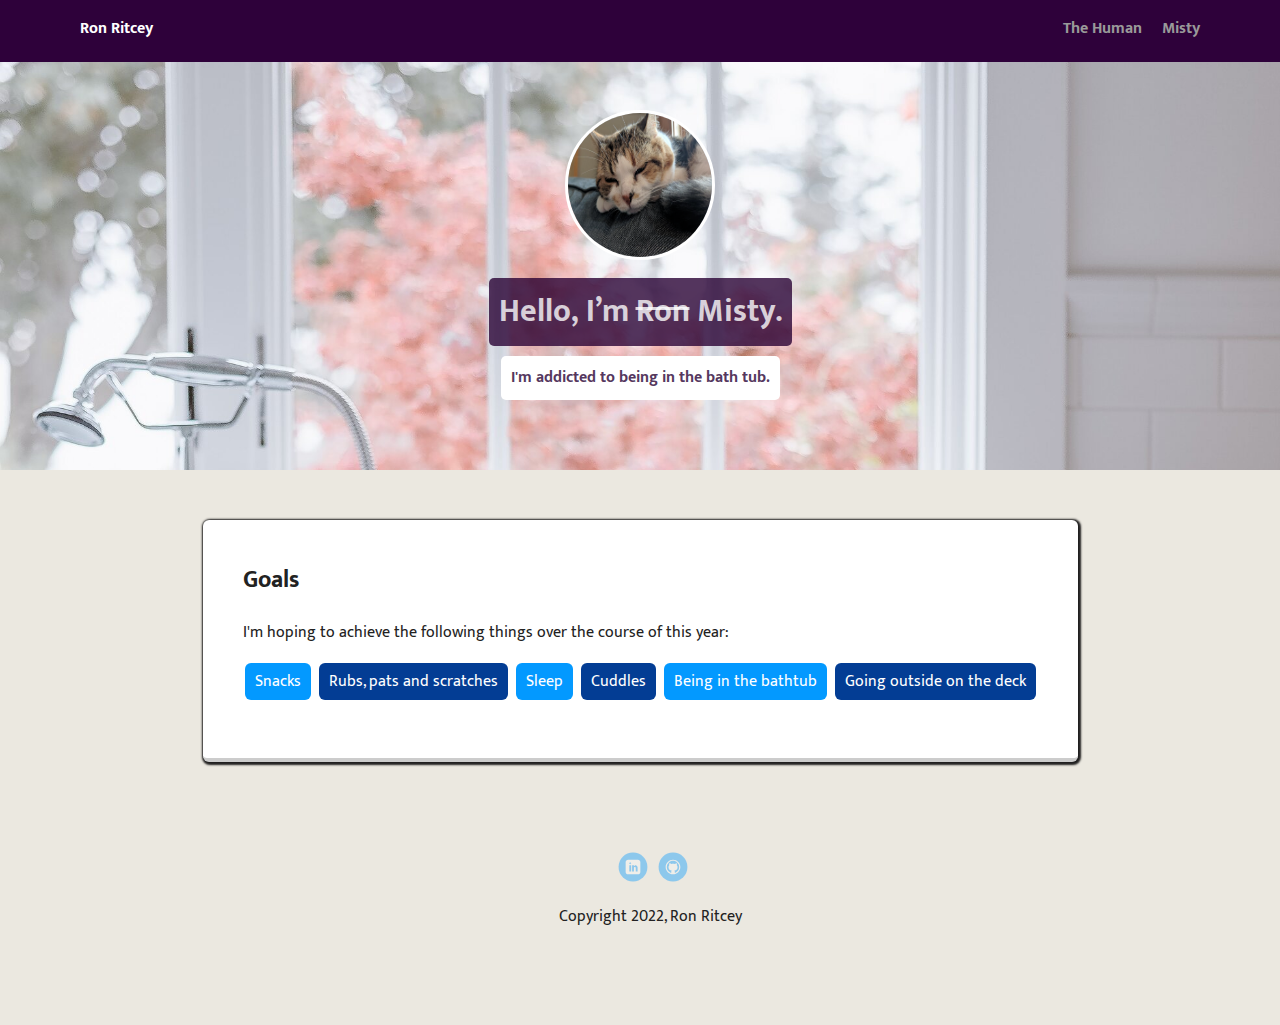
==== portfolio_update_v1/experience.html @ 438f9858 "Personalized index.html, added experience.html and made styling changes in styles.css" ====
<!doctype html>
<html lang="en">
    <head>
        <meta charset="utf-8">
        <title>Ron Ritcey's Profile</title>
        <meta name="viewport" content="width=device-width, initial-scale=1.0">
        <link rel="stylesheet" href="styles.css">
        <link href="https://fonts.googleapis.com/css2?family=Mukta&display=swap" rel="stylesheet">
    </head>
    
    <body>

        <div class="main-nav2">
            <ul class="nav">
            <li class="name">Ron Ritcey</li>
            <li><a href="index.html">The Human</a></li>
            <li><a href="#">Misty</a></li>
            </ul>
        </div>

        <header class="head">
            <img src="images/misty2smallest.png" alt="Photo of Misty the cat" class="profile-image">
            <h1 class="name1">Hello, I’m <del>Ron</del> Misty.</h1>
            <p class="location1"><strong>I'm addicted to being in the bath tub.</strong></p>
        </header>

        <main class="flex">
        
            <div class="card2">
                <h2>Goals</h2>
                <p>I'm hoping to achieve the following things over the course of this year:</p>
                <ul class="skills">
                    <li>Snacks</li>
                    <li>Rubs, pats and scratches</li>
                    <li>Sleep</li>
                    <li>Cuddles</li>
                    <li>Being in the bathtub</li>
                    <li>Going outside on the deck</li>
                </ul>
                
            </div> 
        
        </main>
            
        <footer>
            <ul>
                <li><a href="https://www.linkedin.com/in/ron-ritcey-603503146/" class="social linkedin">LinkedIn</a></li>
                <li><a href="https://github.com/RR8484" class="social github">Github</a></li>
            </ul>
            <p class="copyright">Copyright 2022, Ron Ritcey</p>
        </footer>
    </body>
</html>
---- portfolio_update_v1/styles.css ----
/* Global Layout Set-up */
* { 
  box-sizing: border-box;
}
  
body {
  margin: 0;
  padding: 0;
  text-align: center;
  font-family: 'Mukta', sans-serif;
  color: #222;
  background: #ebe8e0;
}
/* Link Styles */

a {
  text-decoration: none;
  color: #999;
}
a:hover {
  color: #1624e6;
}

/* Section Styles */
.main-nav2 {
  width: 100%;
  background: rgb(46, 1, 58);
  min-height: 30px;
  padding: 10px;
  position: fixed;
  text-align: center;
}

.main-nav {
  width: 100%;
  background: rgb(4, 1, 156);
  min-height: 30px;
  padding: 10px;
  position: fixed;
  text-align: center;
}
.nav {
  display: flex;
  justify-content: space-around;
  font-weight: 700;
  list-style-type: none;
  margin: 0 auto;
  padding: 0;
}

.nav .name {
    display: block;
    margin-right: auto;
    color: white;
}
.nav li {
  padding: 5px 10px 10px 10px;
}
.nav a {
  transition: all .5s;
}
.nav a:hover {
  color: white
}


header {
  text-align: center;
  background: url('images/blue.jpg') no-repeat top center ;
  background-size: cover;
  overflow: hidden;
  padding-top: 60px;
}
header {
  line-height: 1.5;
}
header .profile-image {
  margin-top: 50px;
  width: 150px;
  height: 150px;
  border-radius: 50%;
  border: 3px solid white;
  transition: all .5s;
}
header .profile-image:hover {
  transform: scale(1.2) rotate(5deg);
}
.head {
  background: url('images/tubsmaller.jpg') no-repeat top center ;
  background-size: cover;
  overflow: hidden;
  padding-top: 60px;
}
.name1{
  background-color: rgba(39, 0, 51, 0.788);
  color: rgba(255, 255, 255, 0.788);
  padding: 10px;
  border-radius: 5px;
  display: table;
  margin: 10px auto;
}
.location1 {
  background-color: rgb(255, 255, 255);
  color: rgba(39, 0, 51, 0.788);
  padding: 10px;
  border-radius: 5px;
  display: table;
  margin: 10px auto;
}

.tag {
  background-color: #efefef;
  color: rgba(5, 71, 253, 0.788);
  padding: 10px;
  border-radius: 5px;
  display: table;
  margin: 10px auto;
} 
.location {
  background-color: rgb(15, 48, 92);
  color: rgb(255, 255, 255);
}
.card2 {
  margin: 30px;
  padding: 20px 40px 40px;
  max-width: 1500px;
  text-align: left;
  background: #fff;
  border-bottom: 4px solid #ccc;
  border-radius: 6px;
  transition: all .5s;
  box-shadow: 1px 1px 2px 2px rgb(32, 31, 31);
}
.card {
  margin: 30px;
  padding: 20px 40px 40px;
  min-width: 500px;
  max-width: 800px;
  text-align: left;
  background: #fff;
  border-bottom: 4px solid #ccc;
  border-radius: 6px;
  transition: all .5s;
}
.card:hover {
  border-color: rgba(5, 71, 253, 0.788);
}

ul.hobbies {
  padding: 0;
  text-align: center;
}

.hobbies li {
  border-radius: 6px;
  display: inline-block;
  background: #033d94;
  color: white;
  padding: 5px 10px;
  margin: 2px;
}

.hobbies li:nth-child(odd) {
  background: #0399ff;
}

ul.skills {
  padding: 0;
  text-align: center;
}

.skills li {
  border-radius: 6px;
  display: inline-block;
  background: #033d94;
  color: white;
  padding: 5px 10px;
  margin: 2px;
}

.skills li:nth-child(odd) {
  background: #0399ff;
}

footer {
  width: 100%;
  min-height: 30px;
  padding: 20px 0 40px 20px;
}

footer .copyright {
  top: -8px;
  font-size: .75em;
}

footer ul {
  list-style-type: none;
  margin: 0;
  padding: 0;
}

footer ul li {
  display: inline-block;
}

a.social {
  display: inline-block;
  text-indent: -9999px;
  margin-left: 5px;
  width: 30px;
  height: 30px;
  background-size: 30px 30px;
  opacity: .4;
  transition: all .5s;
}
a.twitter {
  background-image: url(images/twitter.svg);
}
a.linkedin {
  background-image: url(images/linkedin.svg);
}
a.github {
  background-image: url(images/github.svg);
}
a.social:hover {
  opacity: 1;
}
.clearfix {
  clear: both;
}

/* Styles for larger screens */
@media screen and (min-width: 720px) {
  
  .flex {
      display: -ms-flexbox;      /* TWEENER - IE 10 */
      display: flex; 
      max-width: 1200px;
      -ms-flex-pack: distribute;
      justify-content: space-around;
      margin: 0 auto;
  }

  header {
    min-height: 470px;
  }

  .nav {
    max-width: 1200px;
    padding: 0 30px;
  }


  main {
    padding-top: 20px;
  }

  main p {
    line-height: 1.6em;
  }

  footer {
    font-size: 1.3em;
    max-width: 1200px;
    margin: 40px auto;
  }

}
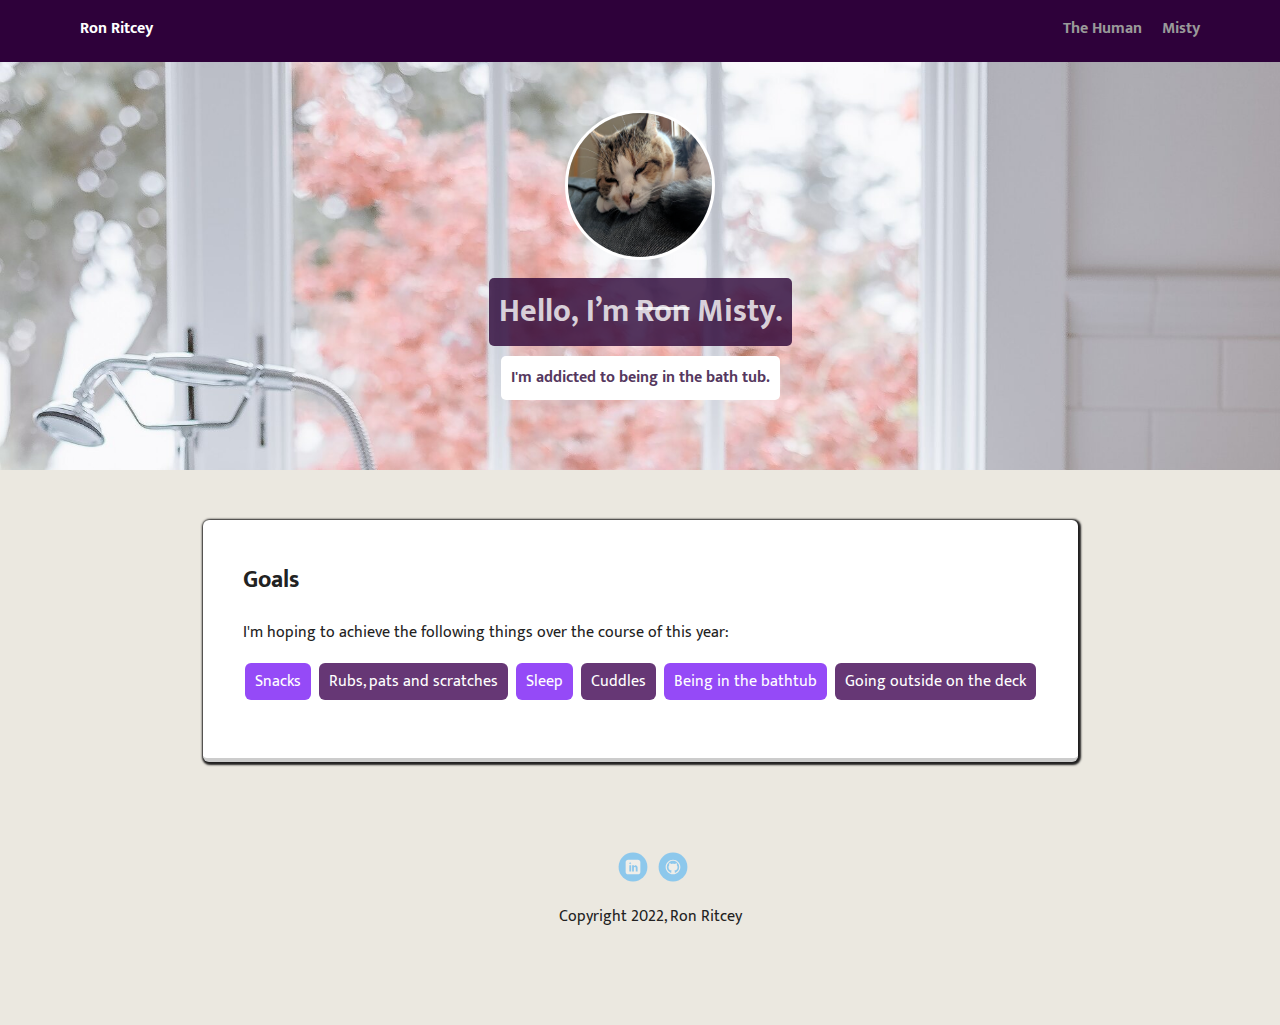
==== commit 4cb23430: "Updated list item colors in experience.html" ====
--- a/portfolio_update_v1/experience.html
+++ b/portfolio_update_v1/experience.html
@@ -29,7 +29,7 @@
             <div class="card2">
                 <h2>Goals</h2>
                 <p>I'm hoping to achieve the following things over the course of this year:</p>
-                <ul class="skills">
+                <ul class="skills2">
                     <li>Snacks</li>
                     <li>Rubs, pats and scratches</li>
                     <li>Sleep</li>
--- a/portfolio_update_v1/styles.css
+++ b/portfolio_update_v1/styles.css
@@ -131,6 +131,26 @@
   transition: all .5s;
   box-shadow: 1px 1px 2px 2px rgb(32, 31, 31);
 }
+
+ul.skills2 {
+  padding: 0;
+  text-align: center;
+}
+
+.skills2 li {
+  border-radius: 6px;
+  display: inline-block;
+  background:  rgba(61, 1, 80, 0.788);
+  color: white;
+  padding: 5px 10px;
+  margin: 2px;
+}
+
+.skills2 li:nth-child(odd) {
+  background: #954af7;
+}
+
+
 .card {
   margin: 30px;
   padding: 20px 40px 40px;
@@ -181,6 +201,7 @@
 .skills li:nth-child(odd) {
   background: #0399ff;
 }
+
 
 footer {
   width: 100%;
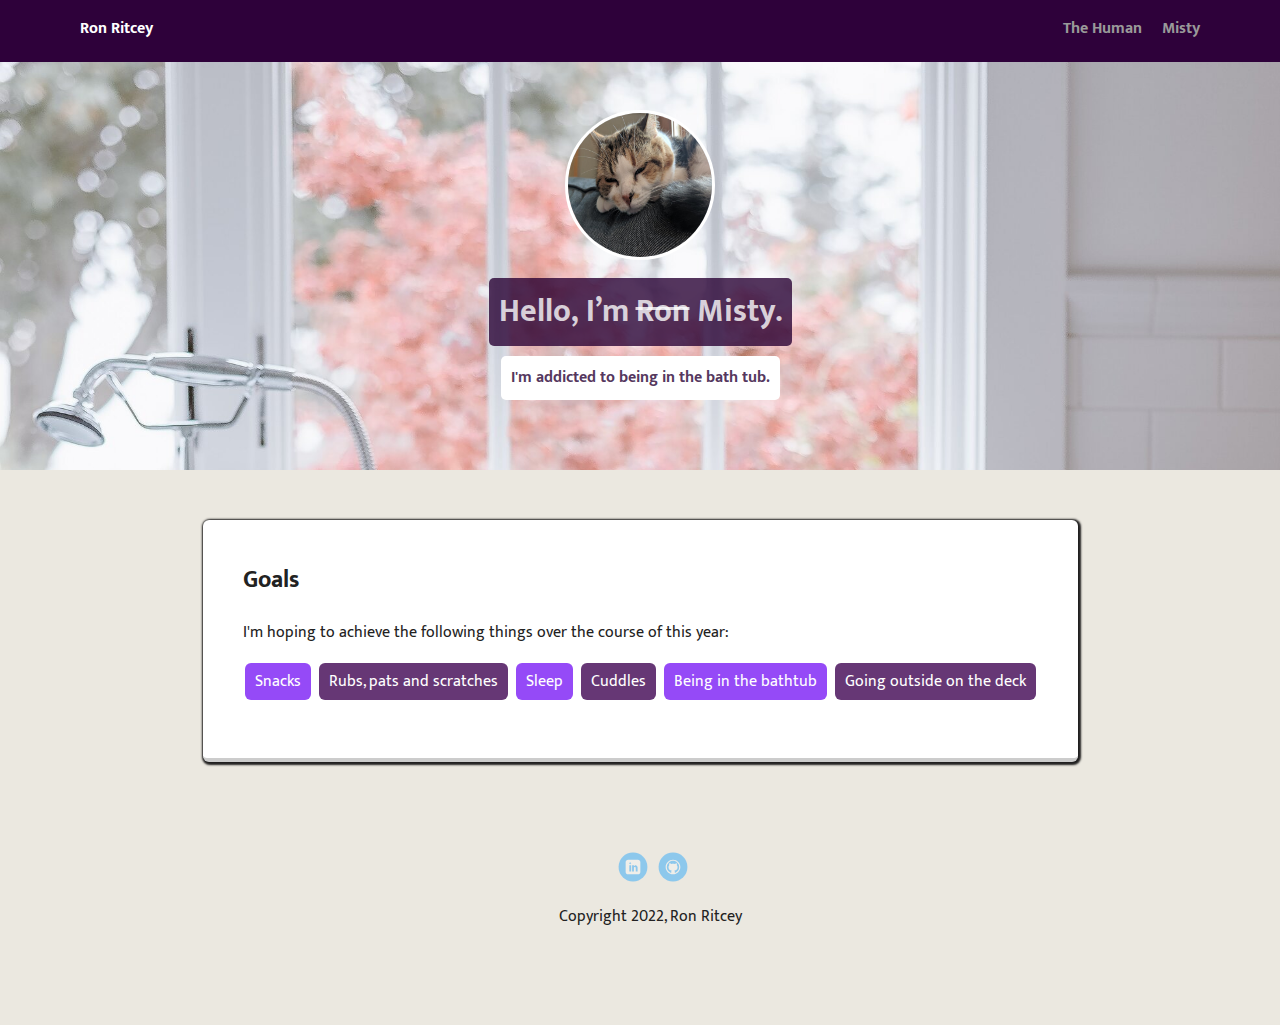
==== commit d8e845c3: "Fix Misty link and use smaller image size for profile image" ====
--- a/portfolio_update_v1/experience.html
+++ b/portfolio_update_v1/experience.html
@@ -14,12 +14,12 @@
             <ul class="nav">
             <li class="name">Ron Ritcey</li>
             <li><a href="index.html">The Human</a></li>
-            <li><a href="#">Misty</a></li>
+            <li><a href="experience.html">Misty</a></li>
             </ul>
         </div>
 
         <header class="head">
-            <img src="images/misty2smallest.png" alt="Photo of Misty the cat" class="profile-image">
+            <img src="images/misty2resized.jpg" alt="Photo of Misty the cat" class="profile-image">
             <h1 class="name1">Hello, I’m <del>Ron</del> Misty.</h1>
             <p class="location1"><strong>I'm addicted to being in the bath tub.</strong></p>
         </header>
